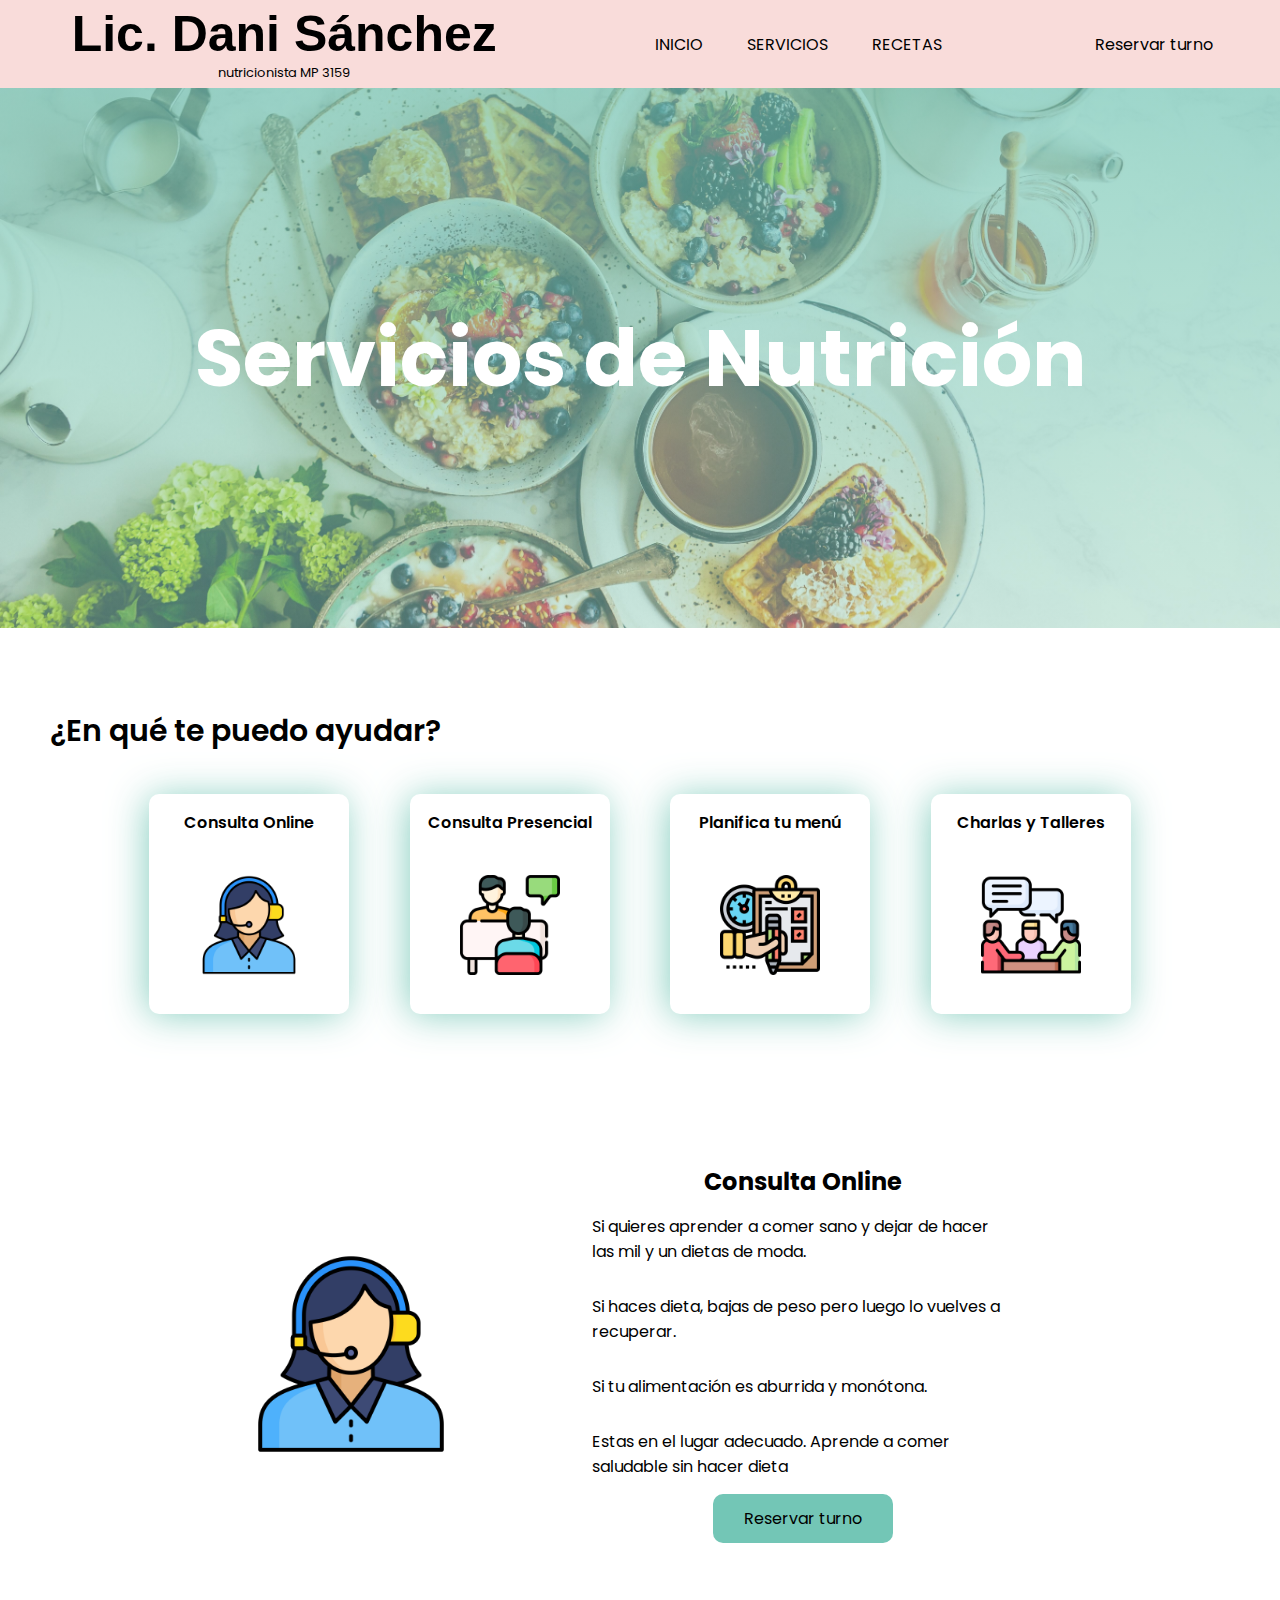
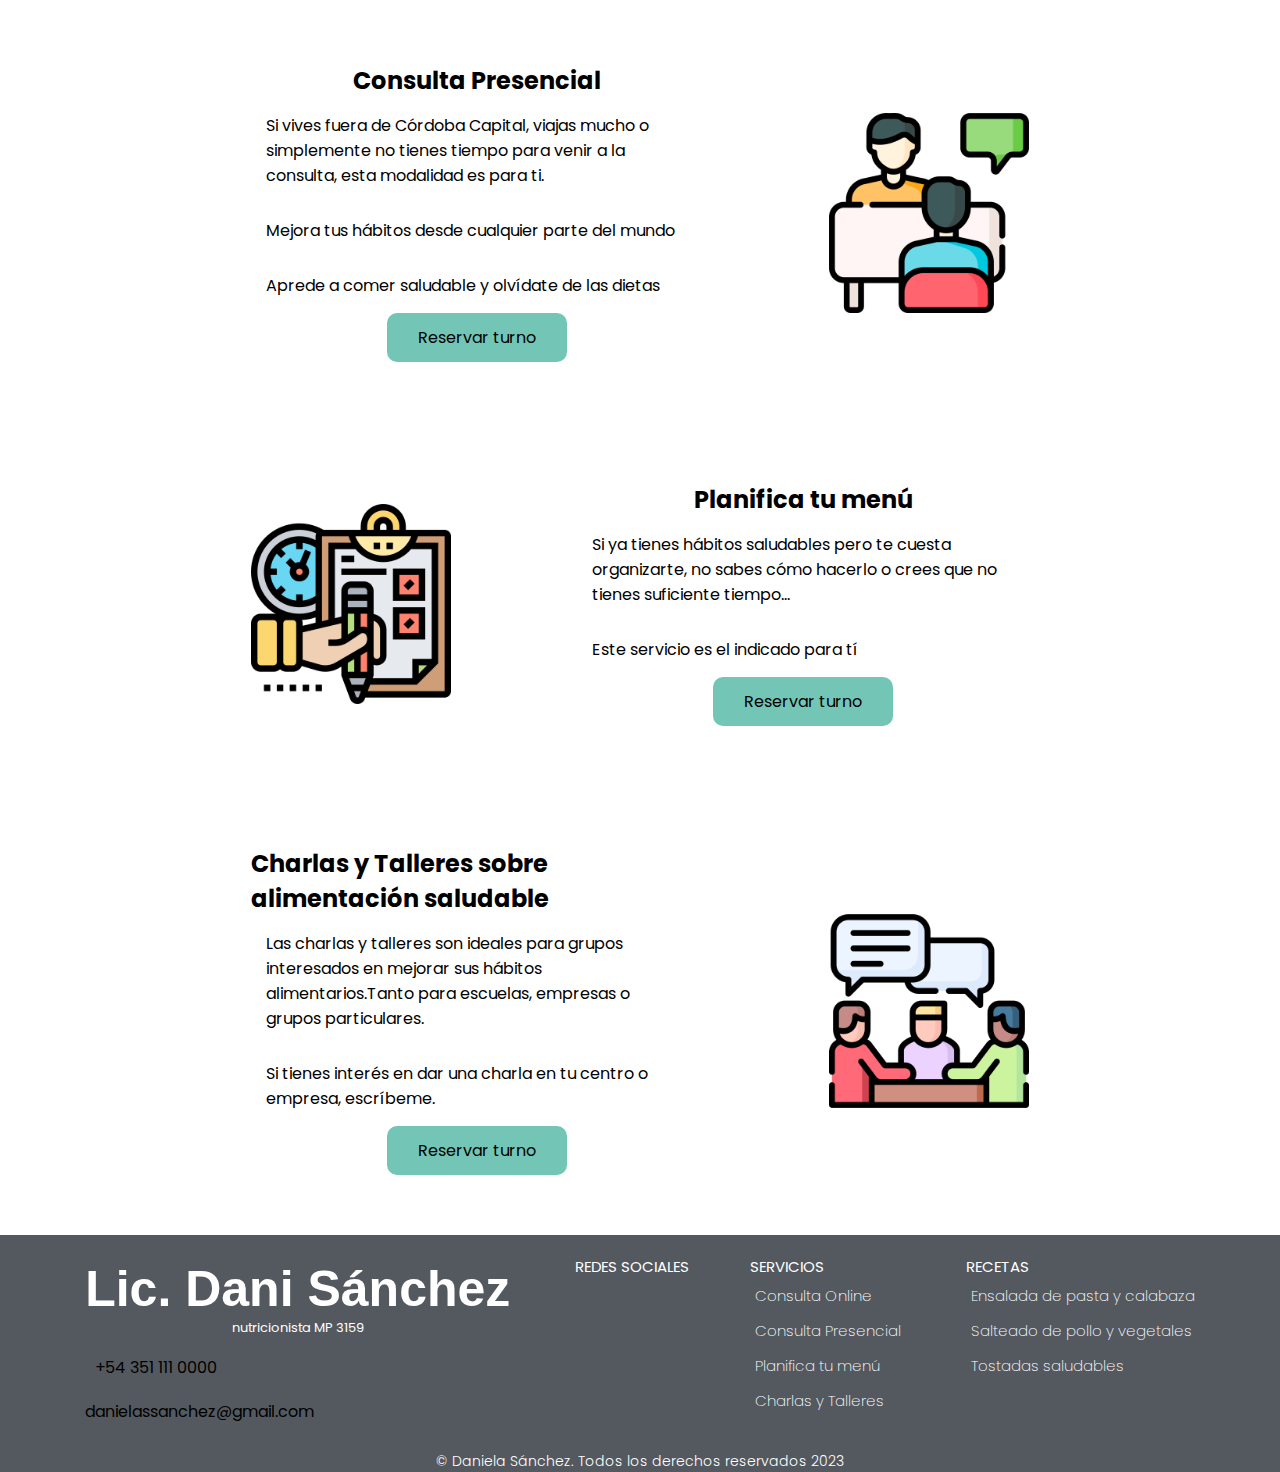
==== page/servicios.html @ ceea78dd "first commit" ====
<!DOCTYPE html>
<html lang="es">
<head>
    <meta charset="UTF-8">
    <meta name="viewport" content="width=, initial-scale=1.0">
    <meta name="keywords" content="nutrición, nutricionista, planes aliementarios, tratamientos aliementarios, salud, recetas, sobrepeso y obesidad, diabetes">
    <meta name="description" content="Mi misión como Lic. en Nutrición es guiarte y acompañarte en el camino hacia un estilo de vida saludable a través de ricas recetas, de manera simple y sin demasiadas complicaciones.">
    <meta name="author" content="Daniela Sánchez">
    <link rel="shortcut icon" href="../img/hoja.png" type="image/x-icon">
    <link rel="stylesheet" href="../style.css">
    <link rel="stylesheet" href="https://cdnjs.cloudflare.com/ajax/libs/font-awesome/6.4.0/css/all.min.css" integrity="sha512-iecdLmaskl7CVkqkXNQ/ZH/XLlvWZOJyj7Yy7tcenmpD1ypASozpmT/E0iPtmFIB46ZmdtAc9eNBvH0H/ZpiBw==" crossorigin="anonymous" referrerpolicy="no-referrer">
    <title>Daniela Sánchez</title>
</head>
<body>
    <header>
        <div class="nav_container">
            <div class="logo">
                <h2 class="logo_title">Lic. Dani Sánchez</h2>
                <h3 class="logo_subtitle">nutricionista MP 3159</h3>
            </div>
            <nav>            
                <ul class="nav_links">
                    <li> <a href="../index.html">Inicio</a> </li>
                    <li> <a href="../page/servicios.html">Servicios</a> </li>
                    <li> <a href="../page/recetas.html">Recetas</a> </li>
                </ul>                
            </nav>
            <a href="../page/contacto.html" class="click">Reservar turno</a>
        </div>
        <div class="hero_servicios">         
            <h2>Servicios de Nutrición</h2>
        </div>
    </header>
    <main>
        <section class="cards">
            <h2 class="cards_title">¿En qué te puedo ayudar?</h2>
            <div class="cards_container">
                <div class="cards_items">
                    <a href="#ConsultaOnline">Consulta Online</a>
                    <img src="../img/online2.png" alt="icono de mujer con auricular y micrófono ">
                </div>
                <div class="cards_items">
                    <a href="#ConsultaPresencial">Consulta Presencial</a>
                    <img src="../img/presencial2.png" alt="icono de dos personas hablando">
                </div>
                <div class="cards_items">
                     <a href="#PlanificaTuMenú">Planifica tu menú</a>
                    <img src="../img/planificacion2.png" alt="icono de hoja con planificación">
                </div>
                <div class="cards_items">
                    <a href="#CharlasyTalleres">Charlas y Talleres</a>
                    <img src="../img/charlas2.png" alt="icono de varias personas hablando">
                </div>
            </div>
        </section>

        <section id="ConsultaOnline" class="servicios">
            <figure>
                <img src="../img/online2.png" alt="icono de mujer con auricular y micrófono">
            </figure>
            <div class="servicios_text">
                <h2>Consulta Online</h2>                
                <p>Si quieres aprender a comer sano y dejar de hacer las mil y un dietas de moda.</p>
                <p>Si haces dieta, bajas de peso pero luego lo vuelves a recuperar.</p>
                <p>Si tu alimentación es aburrida y monótona.</p>
                <p>Estas en el lugar adecuado. Aprende a comer saludable sin hacer dieta</p>
                <a href="../page/contacto.html">Reservar turno</a>
            </div>
        </section>
        <section id="ConsultaPresencial" class="servicios">      
            <div class="servicios_text">      
                <h2>Consulta Presencial</h2>
                <p>Si vives fuera de Córdoba Capital, viajas mucho o simplemente no tienes tiempo para venir a la consulta, esta modalidad es para ti.</p>
                <p>Mejora tus hábitos desde cualquier parte del mundo</p>
                <p>Aprede a comer saludable y olvídate de las dietas</p>
                <a href="../page/contacto.html">Reservar turno</a>
            </div>
            <figure>
                <img src="../img/presencial2.png" alt="icono de dos personas hablando">
            </figure>
        </section>
        <section id="PlanificaTuMenú" class="servicios">
            <figure>
                <img src="../img/planificacion2.png" alt="icono de hoja con planificación">
            </figure>
            <div class="servicios_text">
                <h2>Planifica tu menú</h2>
                <p>Si ya tienes hábitos saludables pero te cuesta organizarte, no sabes cómo hacerlo o crees que no tienes suficiente tiempo…</p>
                <p>Este servicio es el indicado para tí</p>
                <a href="../page/contacto.html">Reservar turno</a>
            </div>
        </section>
        <section id="CharlasyTalleres" class="servicios">
            <div class="servicios_text">
                <h2>Charlas y Talleres sobre alimentación saludable</h2>
                <p>Las charlas y talleres son ideales para grupos interesados en mejorar sus hábitos alimentarios.Tanto para escuelas, empresas o grupos particulares.</p>
                <p>Si tienes interés en dar una charla en tu centro o empresa, escríbeme.</p>
                <a href="../page/contacto.html">Reservar turno</a>
            </div>
            <figure>
                <img src="../img/charlas2.png" alt="icono de varias personas hablando">
            </figure>
        </section>

        <!-- <a href=""></a>     FLECHA PARA SUBIR-->
    </main>
    <footer class="final">
        <div class="final_container">
            <div class="">
                <div class="logo">
                    <h2 class="final_logo_title">Lic. Dani Sánchez</h2>
                    <h3 class="final_logo_subtitle">nutricionista MP 3159</h3>
                </div>
                <ul class="final_links">
                    <li> <i class="fa-brands fa-whatsapp"></i> +54 351 111 0000 </li>
                    <li> <i class="fa-regular fa-envelope"></i> danielassanchez@gmail.com </li>
                </ul>
            </div>
            <div class="">
                <h3 class="final_title"> Redes Sociales</h3>
                <ul class="">
                    <li> <a href="https://www.facebook.com/danielasancheznutricion" target="_blank"> <i class="fa-brands fa-facebook-f"></i> </a> </li>
                    <li> <a href="https://www.instagram.com/nutri.danisanchez/" target="_blank"> <i class="fa-brands fa-instagram"></i> </a> </li>
                </ul>
            </div>
            <div class="">
                <h3 class="final_title"> Servicios</h3>
                <ul class="final_links">
                    <li> <a href="./page/servicios.html">Consulta Online</a> </li>
                    <li> <a href="./page/servicios.html">Consulta Presencial</a> </li>
                    <li> <a href="./page/servicios.html">Planifica tu menú</a> </li>
                    <li> <a href="./page/servicios.html">Charlas y Talleres</a> </li>
                </ul>
            </div>
            <div class="">
                <h3 class="final_title"> Recetas</h3>
                <ul class="final_links">
                    <li> <a href="./page/recetas.html">Ensalada de pasta y calabaza</a></li>
                    <li> <a href="./page/recetas.html">Salteado de pollo y vegetales</a></li>
                    <li> <a href="./page/recetas.html">Tostadas saludables</a></li>
                </ul>
            </div>
        </div>
        <p class="firma">&copy; Daniela Sánchez. Todos los derechos reservados 2023</p>
    </footer>


</body>
</html>
---- style.css ----
@import url('https://fonts.cdnfonts.com/css/cymbidium');
/* font-family: 'Cymbidium', sans-serif; */
@import url('https://fonts.cdnfonts.com/css/bung-virgi');
/* font-family: 'Bung Virgi', sans-serif; */
@import url('https://fonts.googleapis.com/css2?family=Poppins:wght@200;400;600;800&display=swap');
/* font-family: 'Poppins', sans-serif; */
*{
    margin: 0;
    padding: 0;
    box-sizing: border-box;
    list-style: none;
    color: #000;
    font-family: 'Poppins', sans-serif;
    scroll-behavior:smooth;
}
.cabecera{
    display: flex;
    flex-direction: column;
    background-image: linear-gradient(to top, #c1dfc488 0%, #73c6b554 100%), url(./img/mesa-con-alimentos.jpg);
    background-size: contain;
    background-repeat: no-repeat;
    background-position: left;
    height: 100vh; 
}
.logo{
    padding: 5px;
}
.logo_title{
    font-family: 'Bung Virgi', sans-serif;
    font-size: 50px;
}
.logo_subtitle{
    text-align: center;
    font-size: 13px;
    font-weight: 400;
}
.nav_container{
    display: flex;
    justify-content: space-around;
    align-items: center;
    background-color: #f9dcda;
}
.nav_links >li{
    display: inline-block;
    padding: 0px 20px;
}
.nav_links >li>a{
    text-decoration: none;
    text-transform: uppercase;
}
.click{
    text-decoration: none;
    cursor: pointer;
    transition: all 0.2s;
}
.click:hover{
    transform: scale(1.2);
    color: #73c6b6;
}
.hero{
    height: 100vh;
    display: flex;
    justify-content: flex-end;
    align-items: center;
}
.hero_text{
    width: 50%;
    display: flex;
    flex-direction: column;
    padding-right: 50px;
}
.hero_text h2{
    font-weight: 400;
}
.hero_text h1{
    font-weight: 600;
    font-size: 50px;
}
.hero_text a{
    text-decoration: none;
    cursor: pointer;
    transition: all 0.2s;
    background-color: #73c6b6;
    padding: 12px 18px;
    border-radius: 10px;
    width: 25%;
    text-align: center;
    transition: all 0.2s;
}
.hero_text a:hover{
    transform: scale(1.2);
}
.cards{
    padding: 50px;
}
.cards_title{
    font-weight: 600;
    font-size: 30px;
    margin-top: 30px;
}
.cards_paragraph{
    margin: 20px;
}
.cards_container{    
    display: flex;
    width: 90%;
    justify-content: space-between;
    flex-wrap: wrap;
    margin: 0 auto;
    min-height: 300px;
    padding: 40px;   
}
.cards_items{
    width: 200px;
    min-height: 200px;
    overflow: hidden;
    display: flex;
    flex-direction: column;
    align-items: center;
    border-radius: 10px;
    box-shadow: -3px 2px 38px -2px rgba(115,198,182,0.9);
    -webkit-box-shadow: -3px 2px 38px -2px rgba(115,198,182,0.9);
    -moz-box-shadow: -3px 2px 38px -2px rgba(115,198,182,0.9);
    padding: 1em;
}
.cards img{
    width: 100px;
    margin-top: 40px;
}
.cards a{
    cursor: pointer;
    text-decoration: none;
    font-weight: 600;       
}
.presentation{
    display: flex;
    justify-content: space-around;
    align-items: center;
    flex-wrap: wrap;
    margin: 0 auto;
    padding-right: 50px;
}
.presentation img{
    width: 500px;
    margin-bottom: 50px;
}
.presentation_text{
    padding: 50px;
    width: 700px;
    line-height: 30px;
}
.presentation_title{
    font-weight: 600;
    font-size: 30px;
}
.presentation_paragraph1{
    color: #73c6b6;
    margin: 10px 0px;
}
.final{
    background-color: #54595f;    
}
.final_logo_title{
    font-family: 'Bung Virgi', sans-serif;
    font-size: 50px;
    color: #fff;
}
.final_logo_subtitle{
    text-align: center;
    font-size: 13px;
    font-weight: 400;
    color: #fff;
}
.final_container{
    display: flex;
    justify-content: space-evenly;
    padding: 20px;

}
.final_links >li{
    padding: 5px;
}
.final_links >li>a{
    text-decoration: none;
    color: #fff;
    font-weight: 200;
    font-size: 15px;
}
.fa-brands{
    color: #fff;
    font-size: 23px;
    padding: 5px;
}
.fa-regular{
    color: #fff;
    font-size: 23px;
}
.final_title{
    font-weight: 400;
    font-size: 15px;
    color: #fff;
    text-transform: uppercase;
}
.firma{
    text-align: center;
    color: #fff;
    font-weight: 300;
    font-size: 14px;
}
                /* SERVICIOS */
.hero_servicios{
    height: 60vh;
    background-image:linear-gradient(to top, #c1dfc459 0%, #73c6b5b9 100%), url(./img/mesa-con-alimentos.jpg);
    background-size: cover;
    display: flex;
    align-items: center;
    justify-content: center;
    background-attachment: fixed;
}
.hero_servicios h2{
    color: #fff;
    font-size: 80px;    
}
.servicios{
    display: flex;
    justify-content: center;
    justify-content: space-around;
    flex-wrap: wrap;
    padding: 60px;
    width: 80%;
    margin: 0 auto;
}
.servicios figure{
    display: flex;
    justify-content: center;
    align-items: center;
    width: 200px;
    
}
.servicios img{
    width: 100%;
}
.servicios_text{
    width: 50%;
    display: flex;
    flex-direction: column;
}
.servicios_text h2{
    align-self: center;
}
.servicios_text p{
    margin: 15px;
}
.servicios a{
    text-decoration: none;
    cursor: pointer;
    background-color: #73c6b6;
    padding: 12px 18px;
    border-radius: 10px;
    width: 40%;
    text-align: center;
    align-self: center;
}
               /* CONTACTO */
.hero_contacto{
    height: 60vh;
    background-image:linear-gradient(to top, #c1dfc475 0%, #73c6b5a4 100%), url(./img/verduras.jpg);
    background-size: cover;
    display: flex;
    align-items: center;
    justify-content: center;
    background-attachment: fixed;
}
.hero_contacto h2{
    color: #fff;
    font-size: 80px; 
}
.contacto{
    display: flex;
    flex-direction: column;
    padding: 50px;
}
.contacto p{
    margin: 10px;
}
.contacto h2{
    font-weight: 600;
    font-size: 30px;
}

                /* RECETAS */
.hero_recetas{
    height: 60vh;
    background-image:linear-gradient(to top, #c1dfc459 0%, #73c6b5c7 100%), url(./img/tostadassaludables.jpg);
    background-size: cover;
    display: flex;
    align-items: center;
    justify-content: center;
    background-attachment: fixed;
}
.hero_recetas h2{
    color: #fff;
    font-size: 80px;
}
.recetas_container{
    display: flex;
    flex-direction: column;
    flex-wrap: wrap;
    width: 90%;
    margin: 0 auto;
}
.recetas{
    display: flex;
    justify-content: space-around;
    padding: 40px 0px;
}
.recetas_a{
    width: 40%;
}
.recetas_b{
    width: 40%;
}
.recetas h2{
    text-transform: uppercase;
    border-bottom: 2px solid #73c6b6;
}
.recetas p{
    margin: 10px;
}
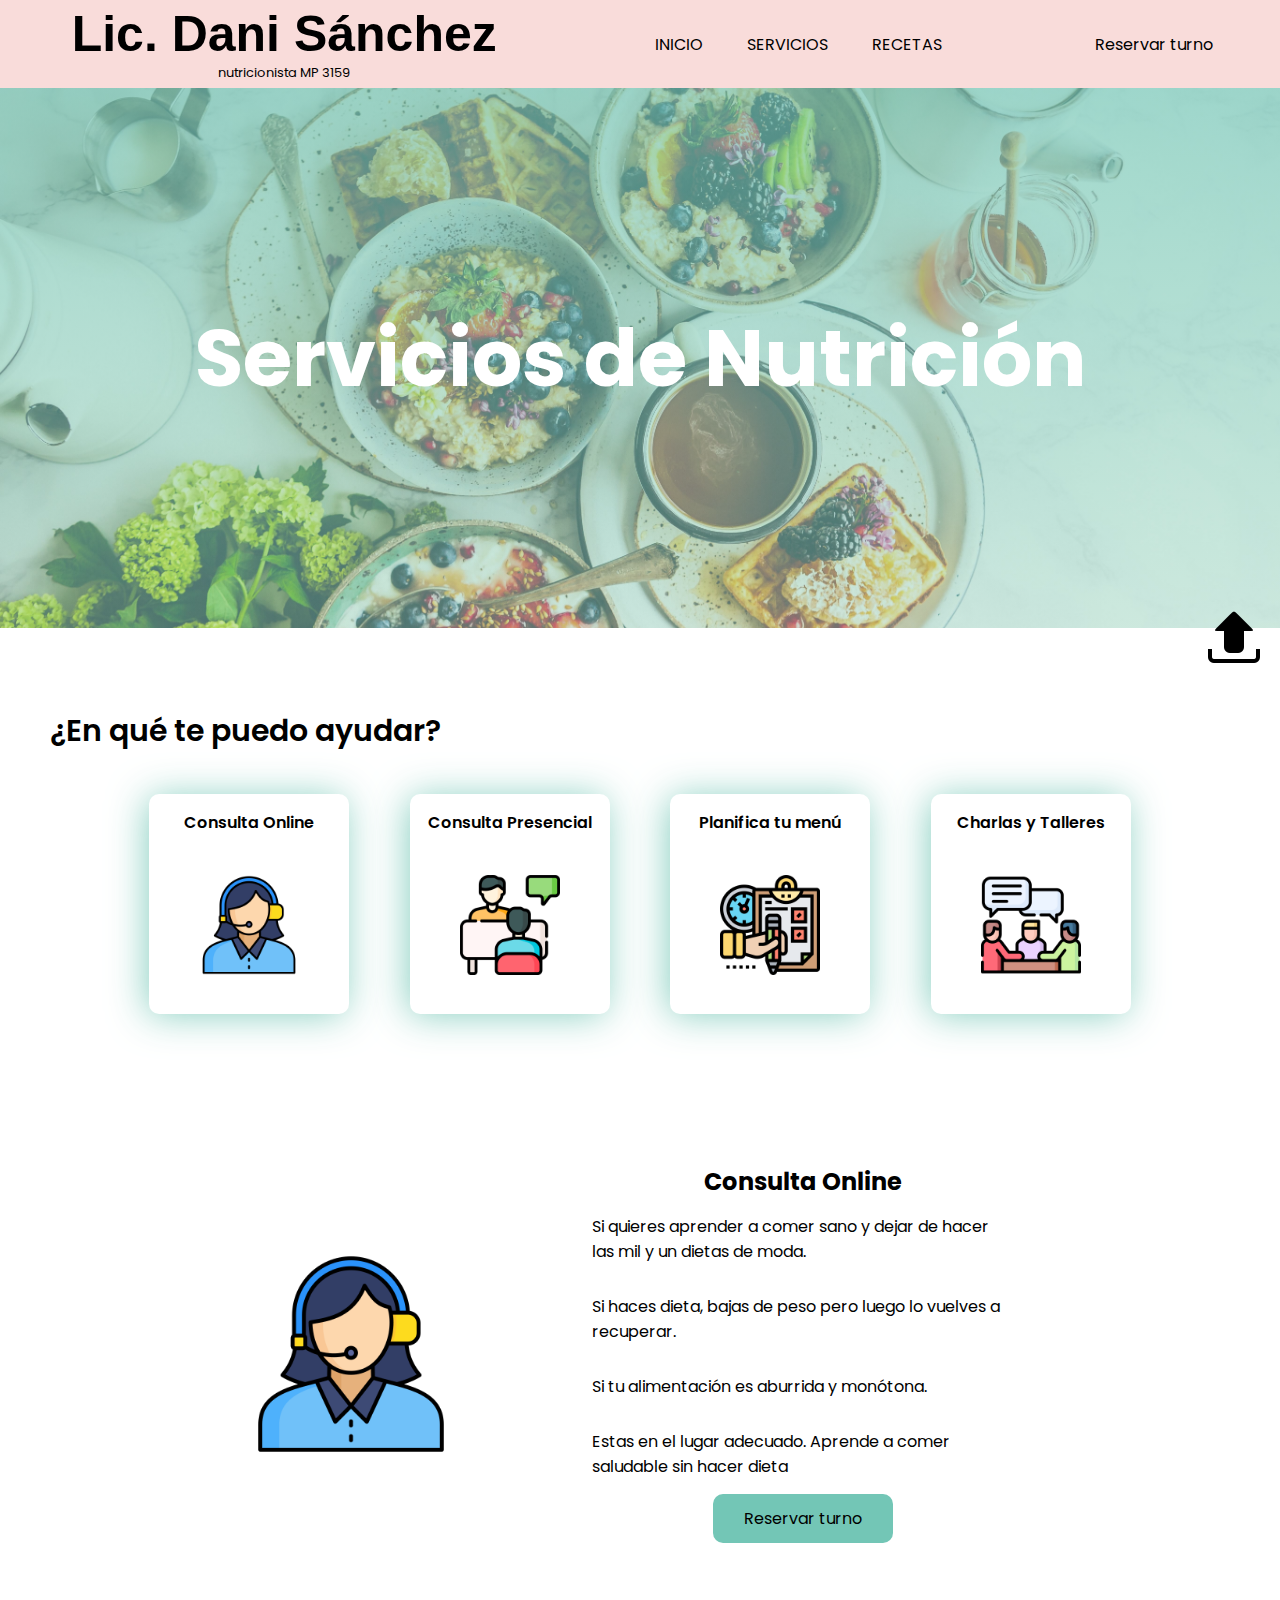
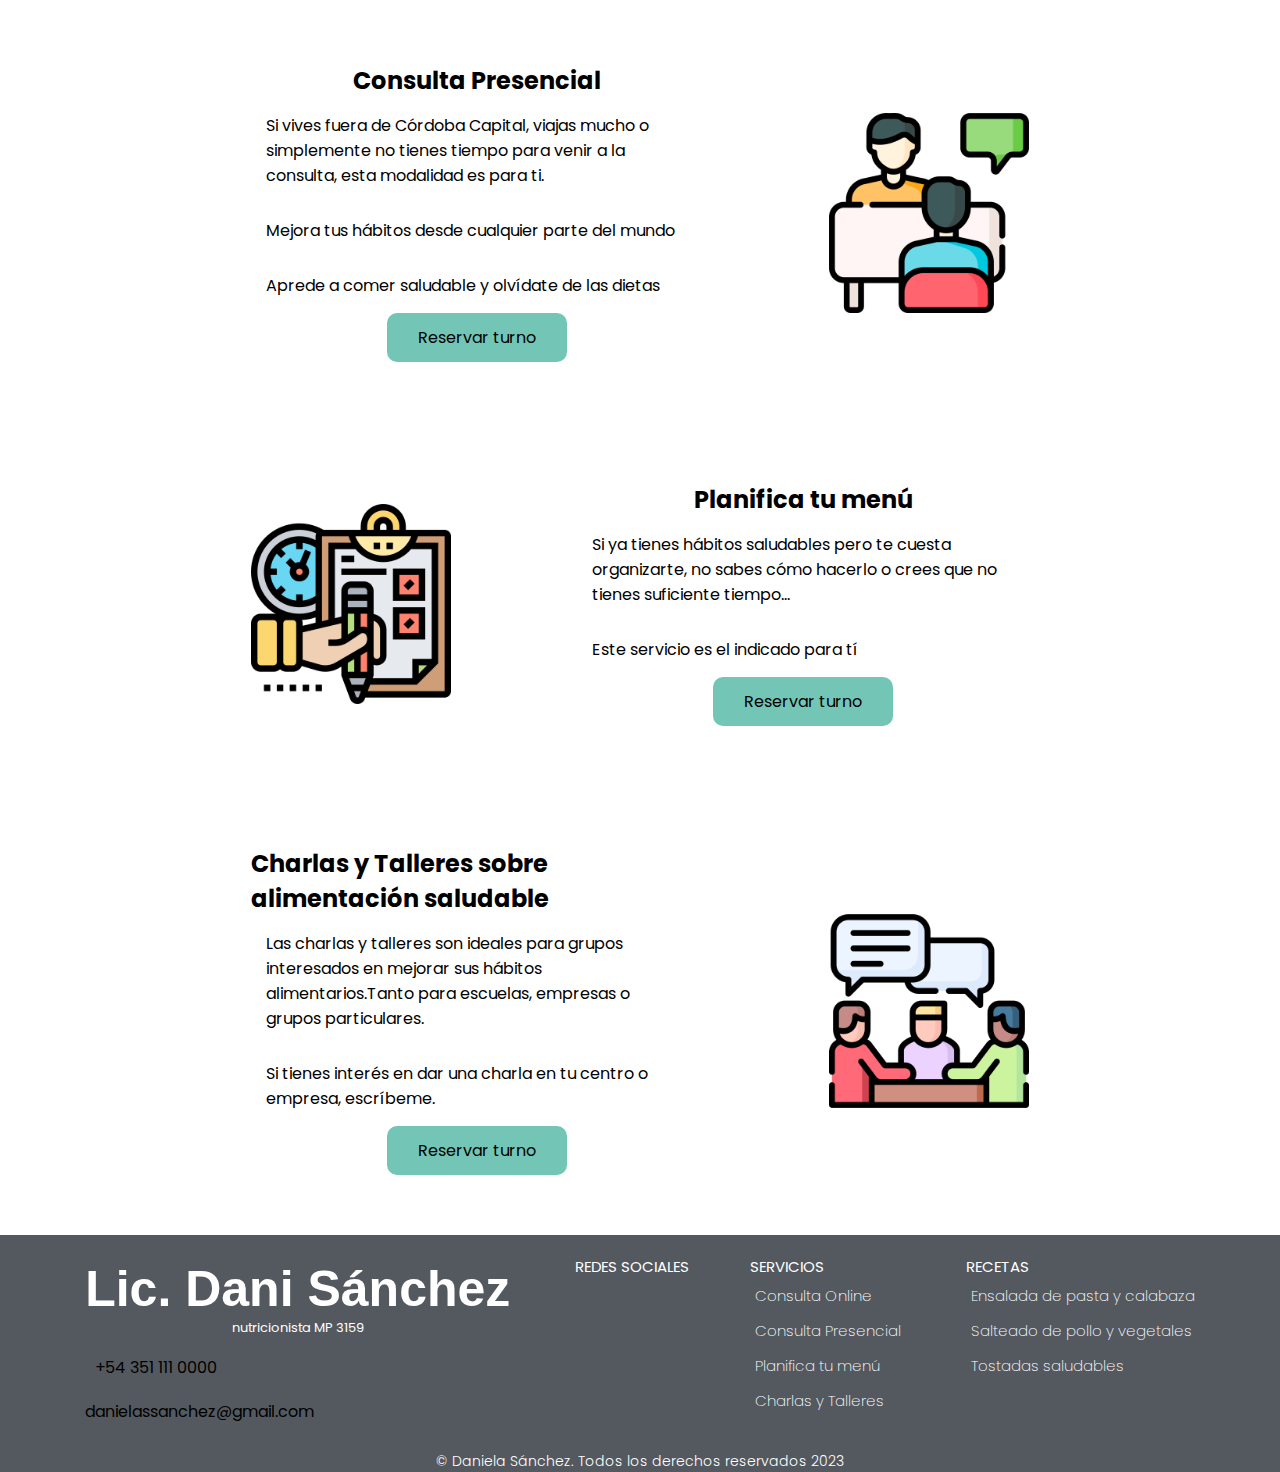
==== commit 5e01dc00: "agregue formulario y modifiqué varios css" ====
--- a/page/servicios.html
+++ b/page/servicios.html
@@ -32,7 +32,7 @@
         </div>
     </header>
     <main>
-        <section class="cards">
+        <section class="cards" id="cards">
             <h2 class="cards_title">¿En qué te puedo ayudar?</h2>
             <div class="cards_container">
                 <div class="cards_items">
@@ -101,8 +101,10 @@
                 <img src="../img/charlas2.png" alt="icono de varias personas hablando">
             </figure>
         </section>
-
-        <!-- <a href=""></a>     FLECHA PARA SUBIR-->
+        
+        <a href="#cards" class="flecha">
+            <img src="../img/flechaSubir.png" alt="flecha para subir">
+        </a>
     </main>
     <footer class="final">
         <div class="final_container">
--- a/style.css
+++ b/style.css
@@ -234,8 +234,7 @@
     display: flex;
     justify-content: center;
     align-items: center;
-    width: 200px;
-    
+    width: 200px;    
 }
 .servicios img{
     width: 100%;
@@ -260,6 +259,12 @@
     width: 40%;
     text-align: center;
     align-self: center;
+}
+.flecha{
+    position: fixed;
+    bottom: 230px;
+    right: 20px;
+    z-index: 1;
 }
                /* CONTACTO */
 .hero_contacto{
@@ -275,10 +280,29 @@
     color: #fff;
     font-size: 80px; 
 }
+.contacto_container{
+    display: flex;
+    justify-content: space-around;
+    flex-wrap: wrap;
+    padding: 60px;
+}
+.contacto_text{
+    width: 800px;
+    display: flex;
+    flex-direction: column;
+}
+.contacto_text h2{
+    font-weight: 600;
+    font-size: 30px;
+}
+.contacto_text a{
+    text-decoration: none;
+    padding: 10px;
+}
 .contacto{
     display: flex;
-    flex-direction: column;
-    padding: 50px;
+    flex-direction: column ;
+    padding: 0px 0px 60px 60px;
 }
 .contacto p{
     margin: 10px;
@@ -286,6 +310,44 @@
 .contacto h2{
     font-weight: 600;
     font-size: 30px;
+}
+.container_formulario{
+    width: 800px;    
+    padding: 20px;
+    border: 1px solid black;
+    border-radius: 10px;
+    background-color: #f9dcda7a;    
+}
+.formulario{
+    display: flex;
+    flex-direction: column;
+    }
+.formulario_items{
+    display: flex;
+    margin: 5px 0px;
+}
+.formulario_items label{
+    flex-basis: 100px;
+}
+.formulario_items input{
+    flex: 1;
+    padding: 5px;
+    border: 1px solid;
+    border-radius: 5px;
+}
+.btn{
+    background-color: #73c6b559;
+    text-transform: uppercase;
+    border: none;
+    padding: 6px;
+    margin-top: 5px;
+    border-radius: 5px;
+    color: #fff;
+    font-size: 20px;
+    cursor: pointer;
+}
+.btn:hover{
+    background-color: #73c6b5de;
 }
 
                 /* RECETAS */
@@ -308,6 +370,7 @@
     flex-wrap: wrap;
     width: 90%;
     margin: 0 auto;
+    padding: 60px;
 }
 .recetas{
     display: flex;
